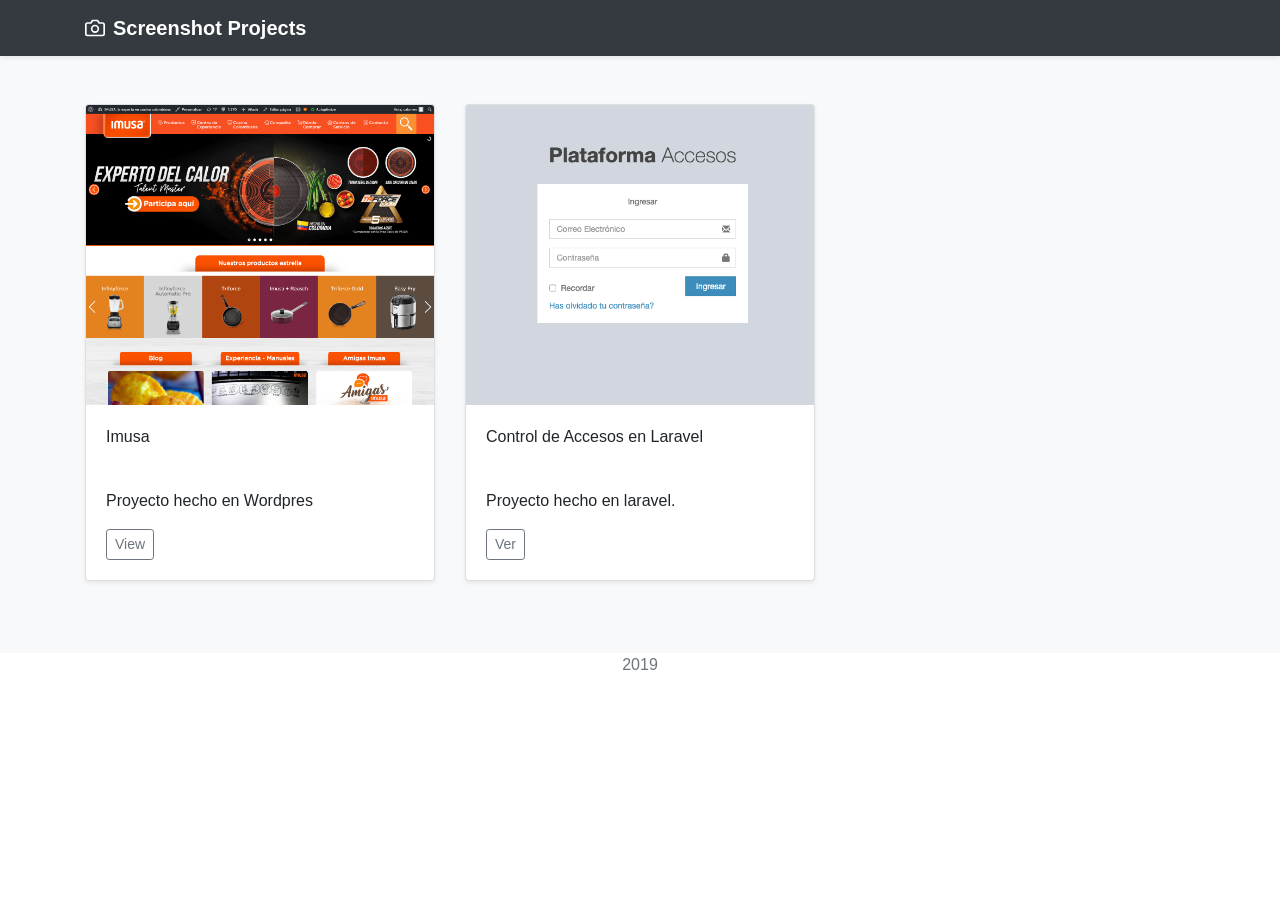
==== galleries.html @ 240807c8 "Se hace la pagina de screenshots" ====
<!DOCTYPE html>
<html lang="en">
<head>
    <meta charset="UTF-8">
    <meta name="viewport" content="width=device-width, initial-scale=1.0">
    <meta http-equiv="X-UA-Compatible" content="ie=edge">
    <title>Document</title>
    <link rel="stylesheet" href="https://stackpath.bootstrapcdn.com/bootstrap/4.3.1/css/bootstrap.min.css">
    <link rel="stylesheet" href="./css/main.css">
</head>
<body>
    <header>
        <div class="navbar navbar-dark bg-dark shadow-sm">
            <div class="container d-flex justify-content-between">
                <a href="#" class="navbar-brand d-flex align-items-center">
                    <svg xmlns="http://www.w3.org/2000/svg" width="20" height="20" fill="none" stroke="currentColor" stroke-linecap="round" stroke-linejoin="round" stroke-width="2" aria-hidden="true" class="mr-2" viewBox="0 0 24 24" focusable="false"><path d="M23 19a2 2 0 0 1-2 2H3a2 2 0 0 1-2-2V8a2 2 0 0 1 2-2h4l2-3h6l2 3h4a2 2 0 0 1 2 2z"/><circle cx="12" cy="13" r="4"/></svg>
                    <strong>Screenshot Projects</strong>
                </a>
            </div>
        </div>
    </header>
    <main role="main">
        <div class="album py-5 bg-light">
            <div class="container">
                <div class="row">
                    <div class="col-md-4">
                        <div class="card mb-4 shadow-sm">
                           <img src="./images/projects/screenshot-imusa.png" width="100%" height="300" class="card-img-top">
                            <div class="card-body">
                                <p class="card-text">Imusa</p>
                            </div>
                            <div class="card-body">
                                <p class="card-text">Proyecto hecho en Wordpres</p>
                                <div class="d-flex justify-content-between align-items-center">
                                    <div class="btn-group">
                                        <a href="./images/projects/imusa.pdf" target="_blank" class="btn btn-sm btn-outline-secondary">View</a>
                                    </div>
                                </div>
                            </div>
                        </div>
                    </div>

                    <div class="col-md-4">
                        <div class="card mb-4 shadow-sm">
                            <img src="./images/projects/screenshot-plataform.png" width="100%" height="300" class="card-img-top" text="Thumbnail">
                            <div class="card-body">
                            <p class="card-text">Control de Accesos en Laravel</p>
                        </div>
                        <div class="card-body">
                            <p class="card-text">Proyecto hecho en laravel.</p>
                            <div class="d-flex justify-content-between align-items-center">
                                <div class="btn-group">
                                    <a href="./images/projects/screenshot-plataform.pdf" target="_blank" class="btn btn-sm btn-outline-secondary">Ver</a>
                                </div>
                            </div>
                        </div>
                    </div>
                </div>
            </div>
        </div>
    </main>
    <footer class="text-muted">
        <div class="container text-center">
            <p>2019</p>
        </div>
    </footer>
    <script src="https://stackpath.bootstrapcdn.com/bootstrap/4.3.1/js/bootstrap.min.js"></script>
</body>
</html>
---- css/main.css ----
.album .card img {
    object-fit: cover;
    object-position: top;
}
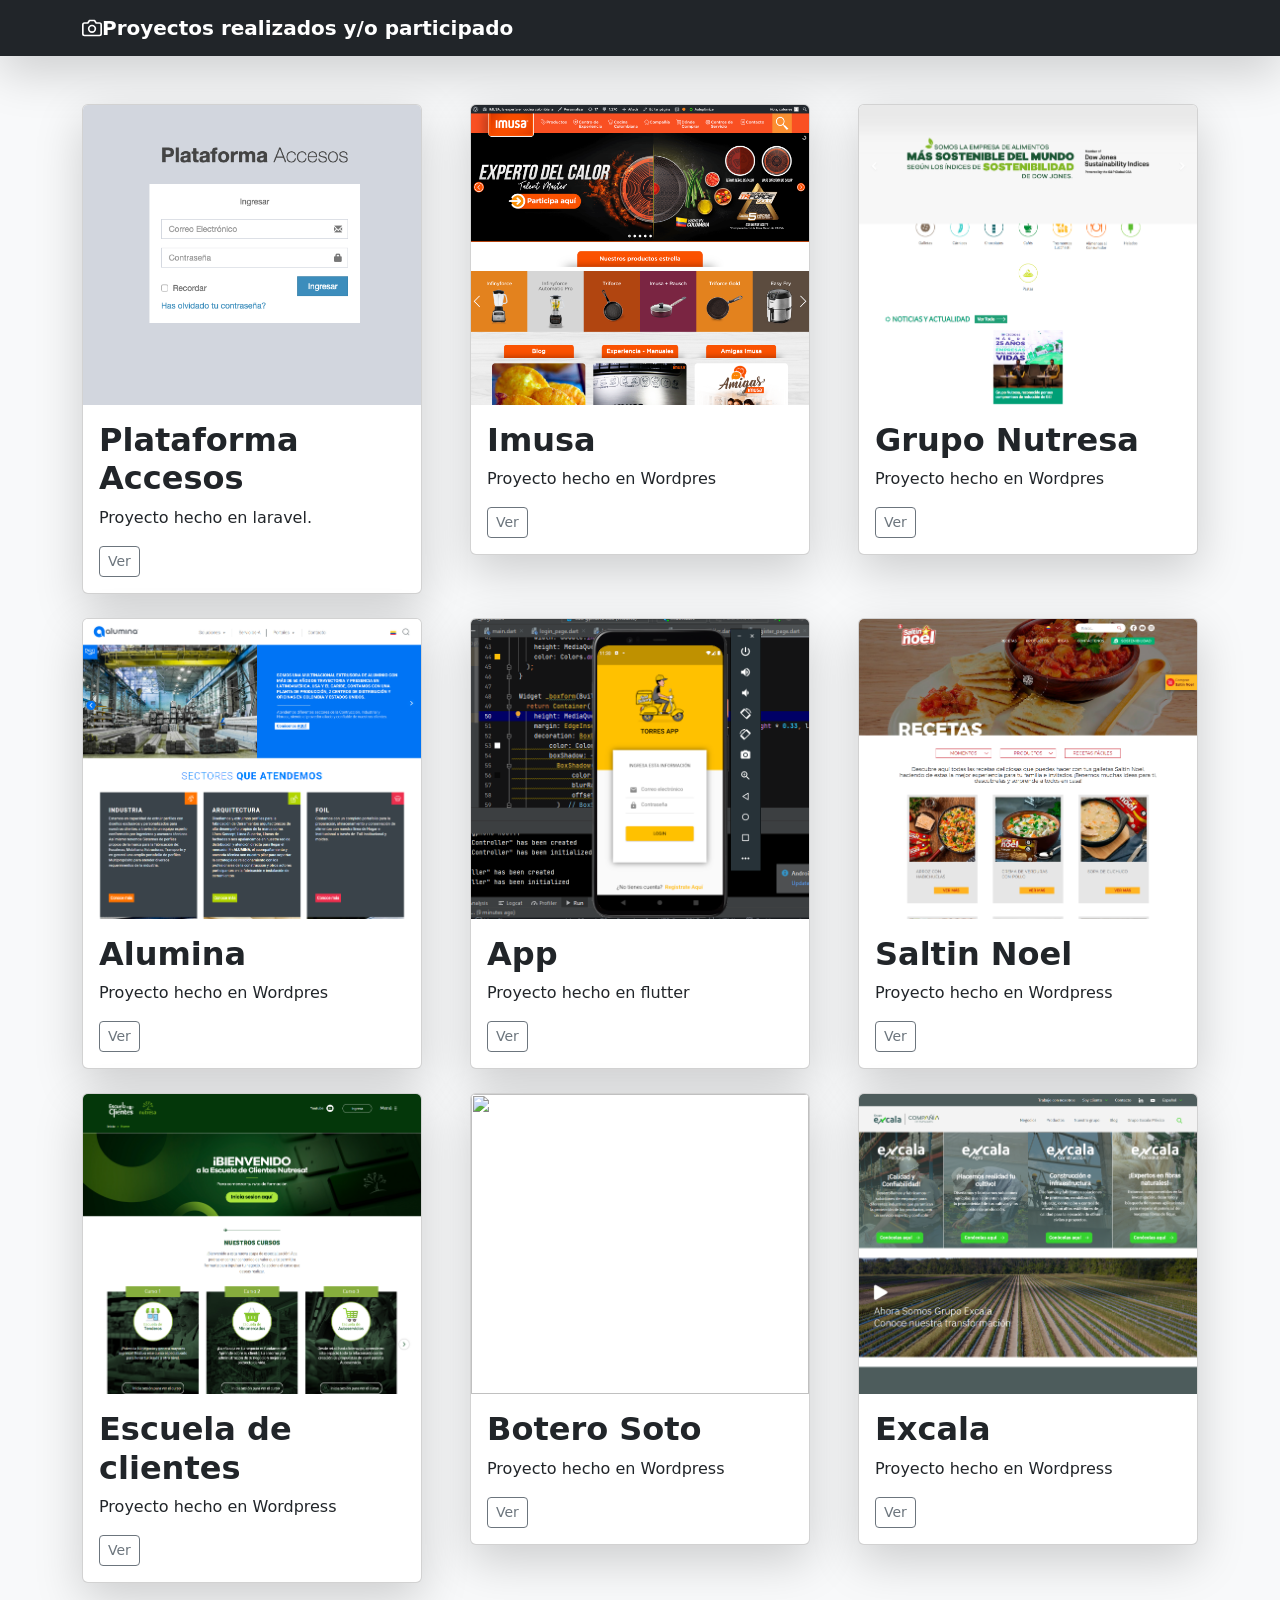
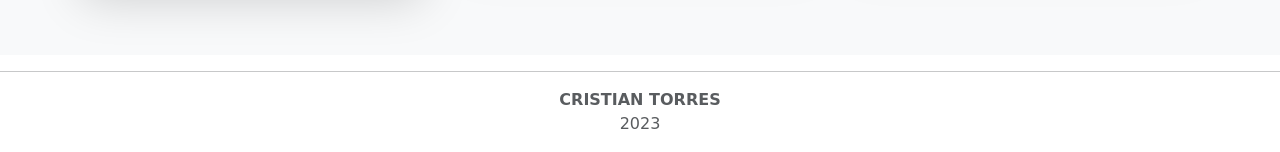
==== commit 0e9ddef4: "Se agrega más proyectos" ====
--- a/galleries.html
+++ b/galleries.html
@@ -5,16 +5,17 @@
     <meta name="viewport" content="width=device-width, initial-scale=1.0">
     <meta http-equiv="X-UA-Compatible" content="ie=edge">
     <title>Document</title>
-    <link rel="stylesheet" href="https://stackpath.bootstrapcdn.com/bootstrap/4.3.1/css/bootstrap.min.css">
+    <link href="https://cdn.jsdelivr.net/npm/bootstrap@5.3.0-alpha3/dist/css/bootstrap.min.css" rel="stylesheet" integrity="sha384-KK94CHFLLe+nY2dmCWGMq91rCGa5gtU4mk92HdvYe+M/SXH301p5ILy+dN9+nJOZ" crossorigin="anonymous">
+
     <link rel="stylesheet" href="./css/main.css">
 </head>
 <body>
     <header>
-        <div class="navbar navbar-dark bg-dark shadow-sm">
+        <div class="navbar navbar-dark bg-dark shadow-lg">
             <div class="container d-flex justify-content-between">
                 <a href="#" class="navbar-brand d-flex align-items-center">
                     <svg xmlns="http://www.w3.org/2000/svg" width="20" height="20" fill="none" stroke="currentColor" stroke-linecap="round" stroke-linejoin="round" stroke-width="2" aria-hidden="true" class="mr-2" viewBox="0 0 24 24" focusable="false"><path d="M23 19a2 2 0 0 1-2 2H3a2 2 0 0 1-2-2V8a2 2 0 0 1 2-2h4l2-3h6l2 3h4a2 2 0 0 1 2 2z"/><circle cx="12" cy="13" r="4"/></svg>
-                    <strong>Screenshot Projects</strong>
+                    <strong>Proyectos realizados y/o participado</strong>
                 </a>
             </div>
         </div>
@@ -22,48 +23,146 @@
     <main role="main">
         <div class="album py-5 bg-light">
             <div class="container">
-                <div class="row">
-                    <div class="col-md-4">
-                        <div class="card mb-4 shadow-sm">
-                           <img src="./images/projects/screenshot-imusa.png" width="100%" height="300" class="card-img-top">
-                            <div class="card-body">
-                                <p class="card-text">Imusa</p>
-                            </div>
-                            <div class="card-body">
-                                <p class="card-text">Proyecto hecho en Wordpres</p>
-                                <div class="d-flex justify-content-between align-items-center">
-                                    <div class="btn-group">
-                                        <a href="./images/projects/imusa.pdf" target="_blank" class="btn btn-sm btn-outline-secondary">View</a>
-                                    </div>
+                <div class="row gx-5">
+                  
+                  <div class="col col-sm-4">
+                    <div class="card mb-4 shadow-lg">
+                      <img src="./images/projects/screenshot-plataform.png" width="100%" height="300" class="card-img-top" text="Thumbnail">
+                      <div class="card-body">
+                        <h2 class="card-text"><strong>Plataforma Accesos</strong></h2>
+                        <p>Proyecto hecho en laravel.</p>
+                        <div class="d-flex justify-content-between align-items-center">
+                          <div class="btn-group">
+                              <a href="./images/projects/screenshot-plataform.pdf" target="_blank" class="btn btn-sm btn-outline-secondary">Ver</a>
+                          </div>
+                        </div>
+                      </div>
+                    </div>
+                  </div>
+                  <div class="col col-sm-4">
+                    <div class="card mb-4 shadow-lg">
+                        <img src="./images/projects/screenshot-imusa.png" width="100%" height="300" class="card-img-top">
+                        <div class="card-body">
+                          <h2 class="card-text"><strong>Imusa</strong></h2>
+                           <p class="card-text">Proyecto hecho en Wordpres</p>
+                            <div class="d-flex justify-content-between align-items-center">
+                                <div class="btn-group">
+                                    <a href="./images/projects/imusa.pdf" target="_blank" class="btn btn-sm btn-outline-secondary">Ver</a>
                                 </div>
                             </div>
                         </div>
                     </div>
-
-                    <div class="col-md-4">
-                        <div class="card mb-4 shadow-sm">
-                            <img src="./images/projects/screenshot-plataform.png" width="100%" height="300" class="card-img-top" text="Thumbnail">
-                            <div class="card-body">
-                            <p class="card-text">Control de Accesos en Laravel</p>
-                        </div>
+                  </div>
+                  <div class="col col-sm-4">
+                    <div class="card mb-4 shadow-lg">
+                        <img src="./images/projects/screenshot-nutresa.png" width="100%" height="300" class="card-img-top">
                         <div class="card-body">
-                            <p class="card-text">Proyecto hecho en laravel.</p>
+                          <h2 class="card-text"><strong>Grupo Nutresa</strong></h2>
+                            <p class="card-text">Proyecto hecho en Wordpres</p>
                             <div class="d-flex justify-content-between align-items-center">
                                 <div class="btn-group">
-                                    <a href="./images/projects/screenshot-plataform.pdf" target="_blank" class="btn btn-sm btn-outline-secondary">Ver</a>
+                                    <a href="./images/projects/nutresa.pdf" target="_blank" class="btn btn-sm btn-outline-secondary">Ver</a>
                                 </div>
                             </div>
                         </div>
                     </div>
+                  </div>
+                  <div class="col col-sm-4">
+                    <div class="card mb-4 shadow-lg">
+                        <img src="./images/projects/screenshot-alumina.png" width="100%" height="300" class="card-img-top">
+                        <div class="card-body">
+                          <h2 class="card-text"><strong>Alumina</strong></h2>
+                            <p class="card-text">Proyecto hecho en Wordpres</p>
+                            <div class="d-flex justify-content-between align-items-center">
+                                <div class="btn-group">
+                                    <a href="./images/projects/pdf-alumina.pdf" target="_blank" class="btn btn-sm btn-outline-secondary">Ver</a>
+                                </div>
+                            </div>
+                        </div>
+                    </div>
+                  </div>
+                  <div class="col col-sm-4">
+                    <div class="card mb-4 shadow-lg">
+                        <img src="./images/projects/screenshot-flutter-app.png" width="100%" height="300" class="card-img-top">
+                       
+                        <div class="card-body">
+                          <h2 class="card-text"><strong>App</strong></h2>
+                          <p class="card-text">Proyecto hecho en flutter</p>
+                          <div class="d-flex justify-content-between align-items-center">
+                            <div class="btn-group">
+                              <a href="./images/projects/flutter-app.pdf" target="_blank" class="btn btn-sm btn-outline-secondary">Ver</a>
+                            </div>
+                          </div>
+                        </div>
+                    </div>
+                  </div>
+                  <div class="col col-sm-4">
+                    <div class="card mb-4 shadow-lg">
+                        <img src="./images/projects/screenshot-saltinoel.png" width="100%" height="300" class="card-img-top">
+                        <div class="card-body">
+                          <h2 class="card-text"><strong>Saltin Noel</strong></h2>
+                          <p class="card-text">Proyecto hecho en Wordpress</p>
+                          <div class="d-flex justify-content-between align-items-center">
+                            <div class="btn-group">
+                              <a href="./images/projects/saltinoel.pdf" target="_blank" class="btn btn-sm btn-outline-secondary">Ver</a>
+                            </div>
+                          </div>
+                        </div>
+                    </div>
+                  </div>
+                  <div class="col col-sm-4">
+                    <div class="card mb-4 shadow-lg">
+                        <img src="./images/projects/screenshot-escuela.png" width="100%" height="300" class="card-img-top">
+                        <div class="card-body">
+                          <h2 class="card-text"><strong>Escuela de clientes</strong></h2>
+                          <p class="card-text">Proyecto hecho en Wordpress</p>
+                            <div class="d-flex justify-content-between align-items-center">
+                                <div class="btn-group">
+                                    <a href="./images/projects/escuela.pdf" target="_blank" class="btn btn-sm btn-outline-secondary">Ver</a>
+                                </div>
+                            </div>
+                        </div>
+                    </div>
+                  </div>
+                  <div class="col col-sm-4">
+                    <div class="card mb-4 shadow-lg">
+                        <img src="./images/projects/screenshot-botero.png" width="100%" height="300" class="card-img-top">
+                        <div class="card-body">
+                          <h2 class="card-text"><strong>Botero Soto</strong></h2>
+                          <p class="card-text">Proyecto hecho en Wordpress</p>
+                          <div class="d-flex justify-content-between align-items-center">
+                            <div class="btn-group">
+                              <a href="./images/projects/botero.pdf" target="_blank" class="btn btn-sm btn-outline-secondary">Ver</a>
+                            </div>
+                          </div>
+                        </div>
+                    </div>
+                  </div>
+                  <div class="col col-sm-4">
+                    <div class="card mb-4 shadow-lg">
+                        <img src="./images/projects/screenshot-excala.png" width="100%" height="300" class="card-img-top">
+                        <div class="card-body">
+                          <h2 class="card-text"><strong>Excala</strong></h2>
+                          <p class="card-text">Proyecto hecho en Wordpress</p>
+                          <div class="d-flex justify-content-between align-items-center">
+                            <div class="btn-group">
+                              <a href="./images/projects/excala.pdf" target="_blank" class="btn btn-sm btn-outline-secondary">Ver</a>
+                            </div>
+                          </div>
+                        </div>
+                    </div>
+                  </div>
                 </div>
             </div>
         </div>
     </main>
+    <hr />
     <footer class="text-muted">
         <div class="container text-center">
-            <p>2019</p>
+            <p><strong>CRISTIAN TORRES</strong><br />2023</p>
         </div>
     </footer>
-    <script src="https://stackpath.bootstrapcdn.com/bootstrap/4.3.1/js/bootstrap.min.js"></script>
+    <script src="https://cdn.jsdelivr.net/npm/bootstrap@5.3.0-alpha3/dist/js/bootstrap.bundle.min.js" integrity="sha384-ENjdO4Dr2bkBIFxQpeoTz1HIcje39Wm4jDKdf19U8gI4ddQ3GYNS7NTKfAdVQSZe" crossorigin="anonymous"></script>
+
 </body>
 </html>
--- a/css/main.css
+++ b/css/main.css
@@ -1,4 +1,71 @@
 .album .card img {
     object-fit: cover;
     object-position: top;
-}+}
+
+/*spiderman*/
+
+/* Estructura de la cabeza*/
+
+.head{
+    background-image: 
+        linear-gradient(
+        transparent 49%, black 50%, transparent 50%),
+        linear-gradient(-45deg,
+        transparent 49%, black 50%, transparent 50%),
+        linear-gradient(45deg,
+        transparent 49%, black 50%, transparent 50%),
+        linear-gradient(90deg,
+        transparent 49%, black 50%, transparent 50%),
+    
+    repeating-radial-gradient(
+        rgb(200, 25, 25) 0%,
+        rgb(200, 25, 24) 10%,
+        rgb(0, 25, 25) 11%,
+        rgb(200, 25, 25) 12%
+    
+    );
+
+    width: 700px;
+    padding-top: 50px;
+    padding-bottom: 300px;
+
+
+    border-radius: 40%;
+    border-top-left-radius: 50%;
+    border-bottom-right-radius: 50%;
+    margin: 0 auto;
+}
+
+/* Ojos negros*/
+.content-eyes {
+    display: block;
+    margin: 0 auto;
+    text-align: center;
+}
+.black {
+    width: 300px;
+    height: 400px;
+    background: 
+    linear-gradient(36deg, black 45%,
+    transparent 45%);
+    border-radius: 50%;
+    //margin-left: 30px;
+    display: inline-block;
+}
+
+
+/* Ojos blancos*/
+
+.white {
+    width: 200px;
+    height: 300px;
+    margin-top: 80px;
+    margin-left: 40px;
+    position: absolute;
+    background: 
+    linear-gradient(36deg, white 45%,
+    transparent 45%);
+    border-radius: 50%;
+/*     margin-left: 30px;
+ */}
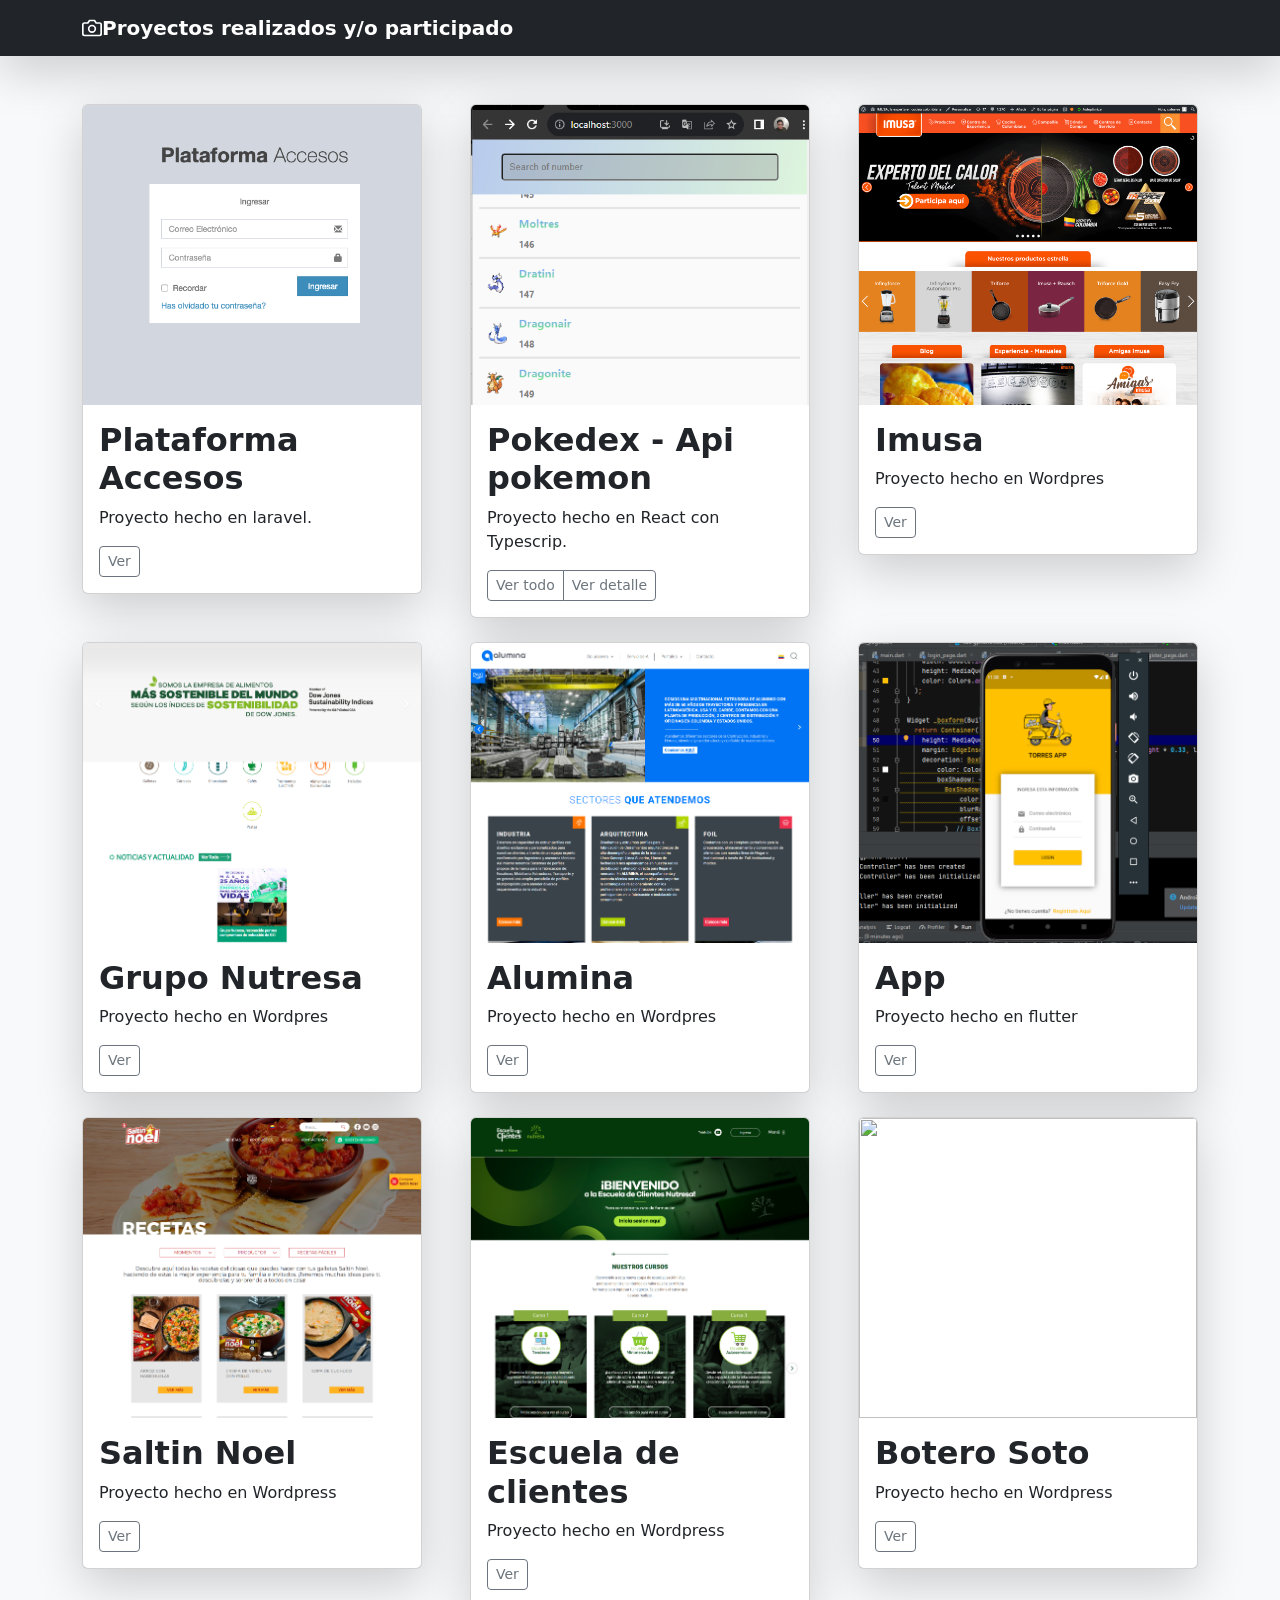
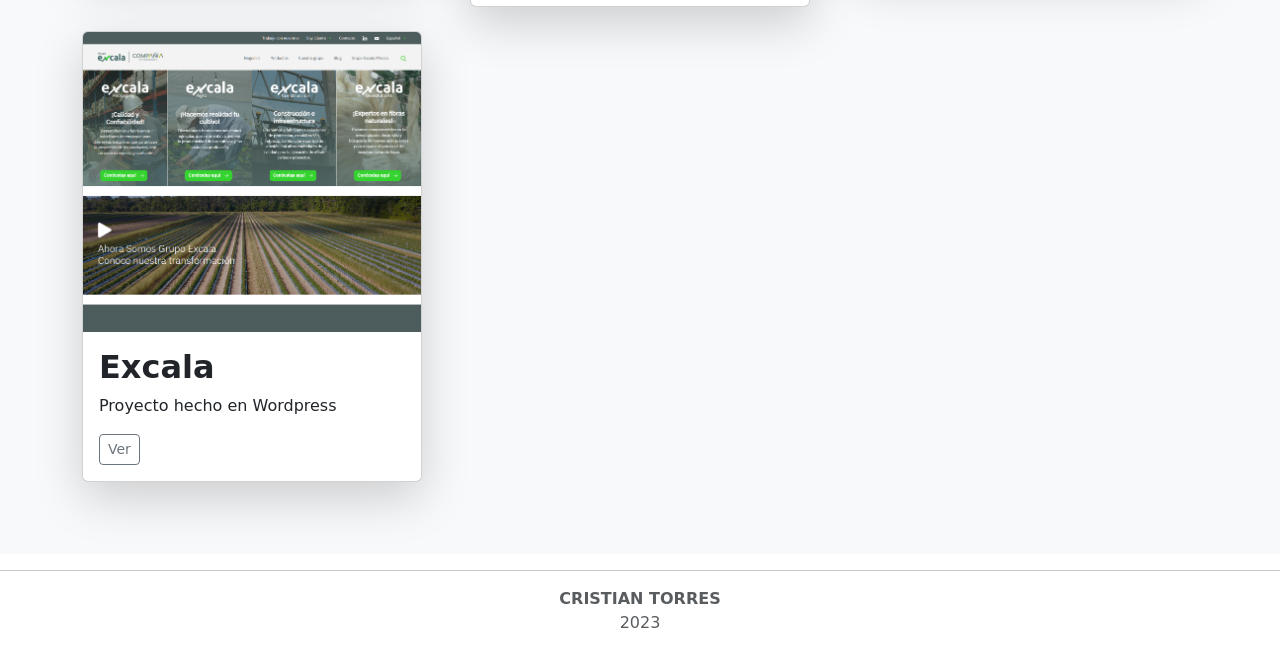
==== commit a58814fe: "Actualizar perfil" ====
--- a/galleries.html
+++ b/galleries.html
@@ -34,6 +34,21 @@
                         <div class="d-flex justify-content-between align-items-center">
                           <div class="btn-group">
                               <a href="./images/projects/screenshot-plataform.pdf" target="_blank" class="btn btn-sm btn-outline-secondary">Ver</a>
+                          </div>
+                        </div>
+                      </div>
+                    </div>
+                  </div>
+                  <div class="col col-sm-4">
+                    <div class="card mb-4 shadow-lg">
+                      <img src="./images/projects/screenshot-pokedex.png" width="100%" height="300" class="card-img-top" text="Thumbnail">
+                      <div class="card-body">
+                        <h2 class="card-text"><strong>Pokedex - Api pokemon</strong></h2>
+                        <p>Proyecto hecho en React con Typescrip.</p>
+                        <div class="d-flex justify-content-between align-items-center">
+                          <div class="btn-group">
+                              <a href="./images/projects/screenshot-plataform.pdf" target="_blank" class="btn btn-sm btn-outline-secondary">Ver todo</a>
+                              <a href="./images/projects/screenshot-plataform.pdf" target="_blank" class="btn btn-sm btn-outline-secondary">Ver detalle</a>
                           </div>
                         </div>
                       </div>
